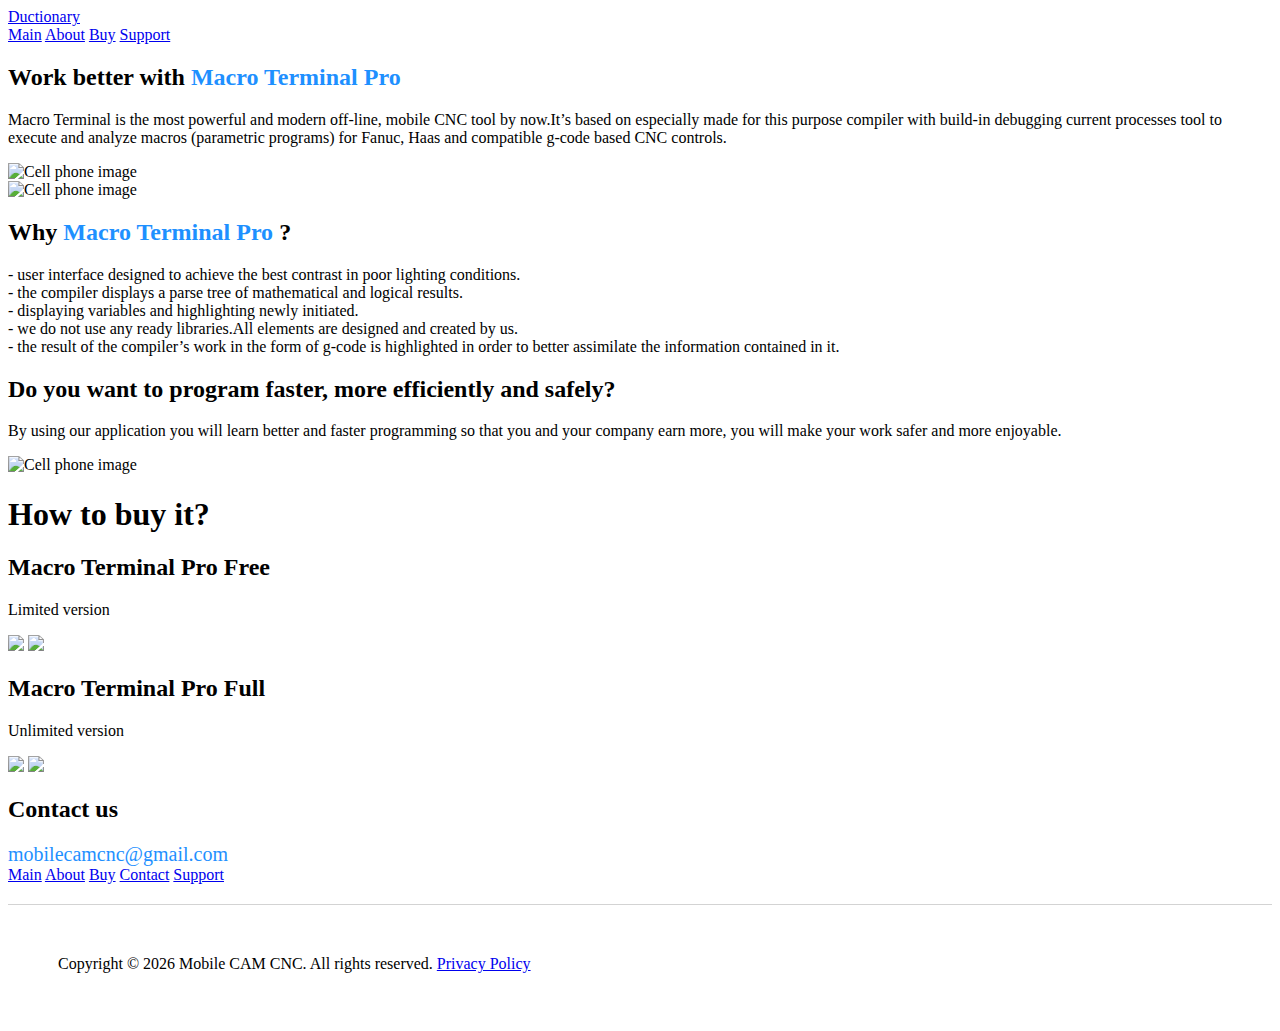
==== index.html @ f8f0e751 "Create index.html" ====
<!DOCTYPE html>
<html>
  <head>
    <meta charset="utf-8">
    <meta name="viewport" content="width=device-width, initial-scale=1">
    <link rel="shortcut icon" href="favicon.png" type="image/png" />
    <link rel="stylesheet" type="text/css" href="index.css">
    <title>Ductionary | beautiful and easy personal custom dictionary</title>
    <meta name="description" content="Ductionary - a beautiful, modern and easy dictionary app to learn many languages." />
    <meta name="keywords" content="" />
    <meta name="robots" content="index, follow">
    <script>
      const $ = id => document.getElementById(id);
    </script>
  </head>
  <body>
    <header>
      <div class="header">
        <a href="#main" class="logo">Ductionary</a>
        <nav class="header-right">
          <a href="#about">Main</a>
          <a href="#about">About</a>
          <a class="selected" href="#buy">Buy</a>
          <a href="#support">Support</a>
        </nav>
      </div>
      
    </header>
    
    <div class="module" id="about">
      <div class="row">
        <div class="column col-medium">
          <div class="desciption-container large-font border">
            <h2>Work better with <span style="color:dodgerBlue;">Macro Terminal Pro</span></h2>
            <p style="text-align: left;">Macro Terminal is the most powerful and modern off-line, mobile CNC tool by now.It’s based on especially made for this purpose compiler with build-in debugging current processes tool to execute and analyze macros (parametric programs) for Fanuc, Haas and compatible g-code based CNC controls.</p>
          </div>
        </div>
        <div class="column col-medium">
          <div class="image-box">
            <div id="mobile-frame">
              <div class="indentation">
                <div class="microphone"></div>
                <div class="lens"></div>
              </div>
              <img src="debugging.png" alt="Cell phone image">
            </div>
          </div>
        </div>
      </div>
    </div>
    <div class="module">
      <div class="row">
        <div class="column col-medium">
          <div class="image-box">
            <div id="mobile-frame">
              <div class="indentation">
                <div class="microphone"></div>
                <div class="lens"></div>
              </div>
              <img src="main.png" alt="Cell phone image">
            </div>
          </div>
        </div>
        <div class="column col-medium">
          <div class="desciption-container large-font">
            <h2>Why <span style="color:dodgerBlue;">Macro Terminal Pro</span> ?</h2>
            <p style="text-align: left;">
              - user interface designed to achieve the best contrast in poor lighting conditions.<br/>
              - the compiler displays a parse tree of mathematical and logical results.<br/>
              - displaying variables and highlighting newly initiated.<br/>
              - we do not use any ready libraries.All elements are designed and created by us.<br/>
              - the result of the compiler’s work in the form of g-code is highlighted in order to better assimilate the information contained in it.<br/>

            </p>
          </div>
        </div>
      </div>
    </div>
    <div class="module">
      <div class="row">
        <div class="column col-medium">
          <div class="desciption-container large-font">
            <h2>Do you want to program faster, more efficiently and safely?</h2>
            <p>By using our application you will learn better and faster programming so that you and your company earn more, you will make your work safer and more enjoyable.</p>
          </div>
        </div>
        <div class="column col-medium">
          <div class="image-box">
            <div id="mobile-frame">
              <div class="indentation">
                <div class="microphone"></div>
                <div class="lens"></div>
              </div>
              <img src="error.png" alt="Cell phone image">
            </div>
          </div>
        </div>
      </div>
    </div>
    <div class="module large-font" id="buy">
      <h1>How to buy it?</h1>
      <div class="row">
        <div class="column col-medium">
          <div class="card free">
            <h2>Macro Terminal Pro Free</h2>
            <p>Limited version</p>
            <a href="https://apps.apple.com/us/app/macro-terminal-pro/id1487702390"><img src="app-store-badge.svg"></a>
            <a href="https://play.google.com/store/apps/details?id=com.kandksoftware.macroterminal"><img src="google-play-badge.svg"></a>
          </div>
        </div>
        <div class="column col-medium">
          <div class="card paid">
            <h2>Macro Terminal Pro Full</h2>
            <p>Unlimited version</p>
            <a href="https://apps.apple.com/us/app/macro-terminal-pro-full/id1487942650"><img src="app-store-badge.svg"></a>
            <a href="https://play.google.com/store/apps/details?id=com.kandksoftware.macroterminalpro"><img src="google-play-badge.svg"></a>
          </div>
        </div>
      </div>
    </div>
    <div class="module large-font" id="support">
      <h2>Contact us</h2>
      <div class="row">
        <div class="column col-full">
          <span style="color:dodgerBlue;font-size: 20px;">mobilecamcnc@gmail.com</span>
        </div>
      </div>
    </div>  
    <footer class="module">
      <div class="row">
        <div class="column col-full">
          <div class="footer-section">
            <a href="#about">Main</a>
            <a href="#about">About</a>
            <a href="#buy">Buy</a>
            <a href="#contact">Contact</a>
            <a href="#support">Support</a>
          </div>
        </div>
      </div>
      <div class="row">
        <div class="column col-full" style="border-top: 1px solid lightGray;margin-top:20px;padding: 50px;">
          <span>Copyright © <span id="date"></span> Mobile CAM CNC. All rights reserved.</span>
          <a href="privacy-policy.html">Privacy Policy</a>
        </div>
      </div>
    </footer>
    <script>
      $('date').innerHTML = new Date().getFullYear();
    </script>
  </body>
</html>
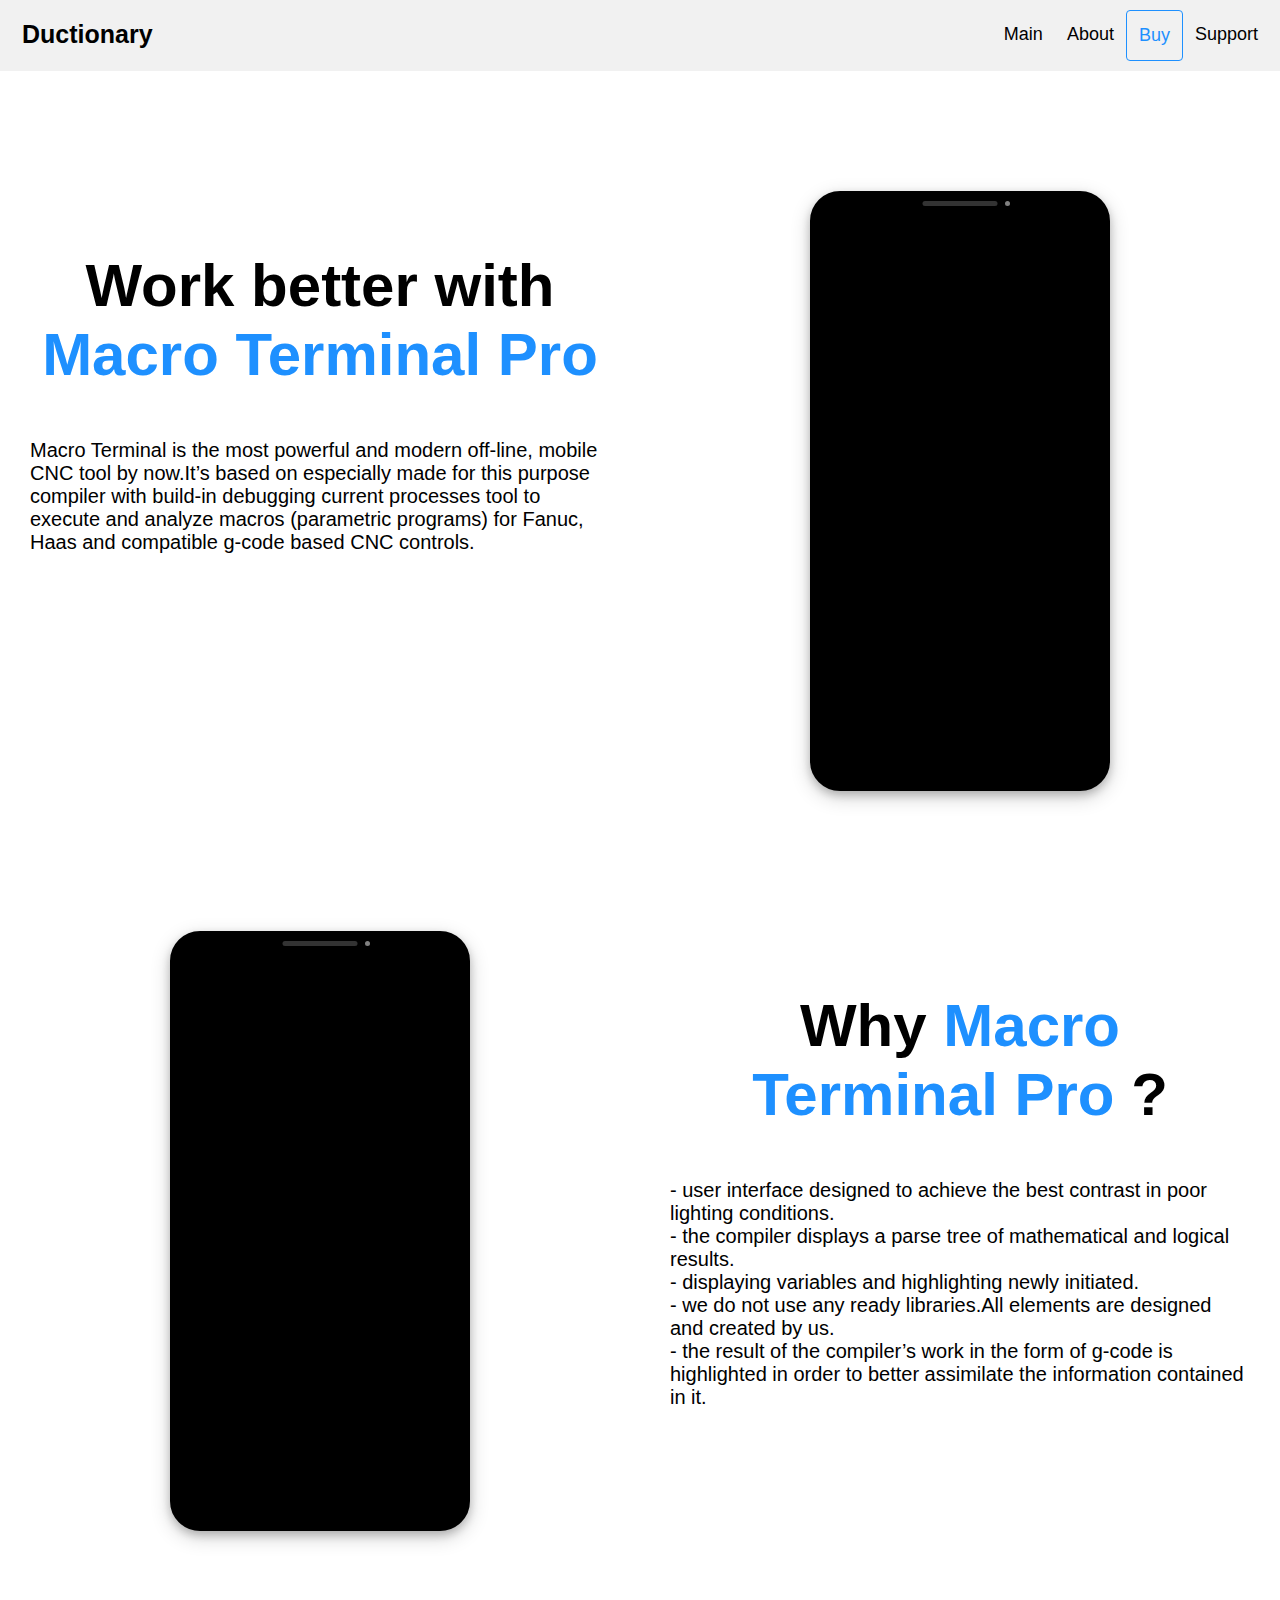
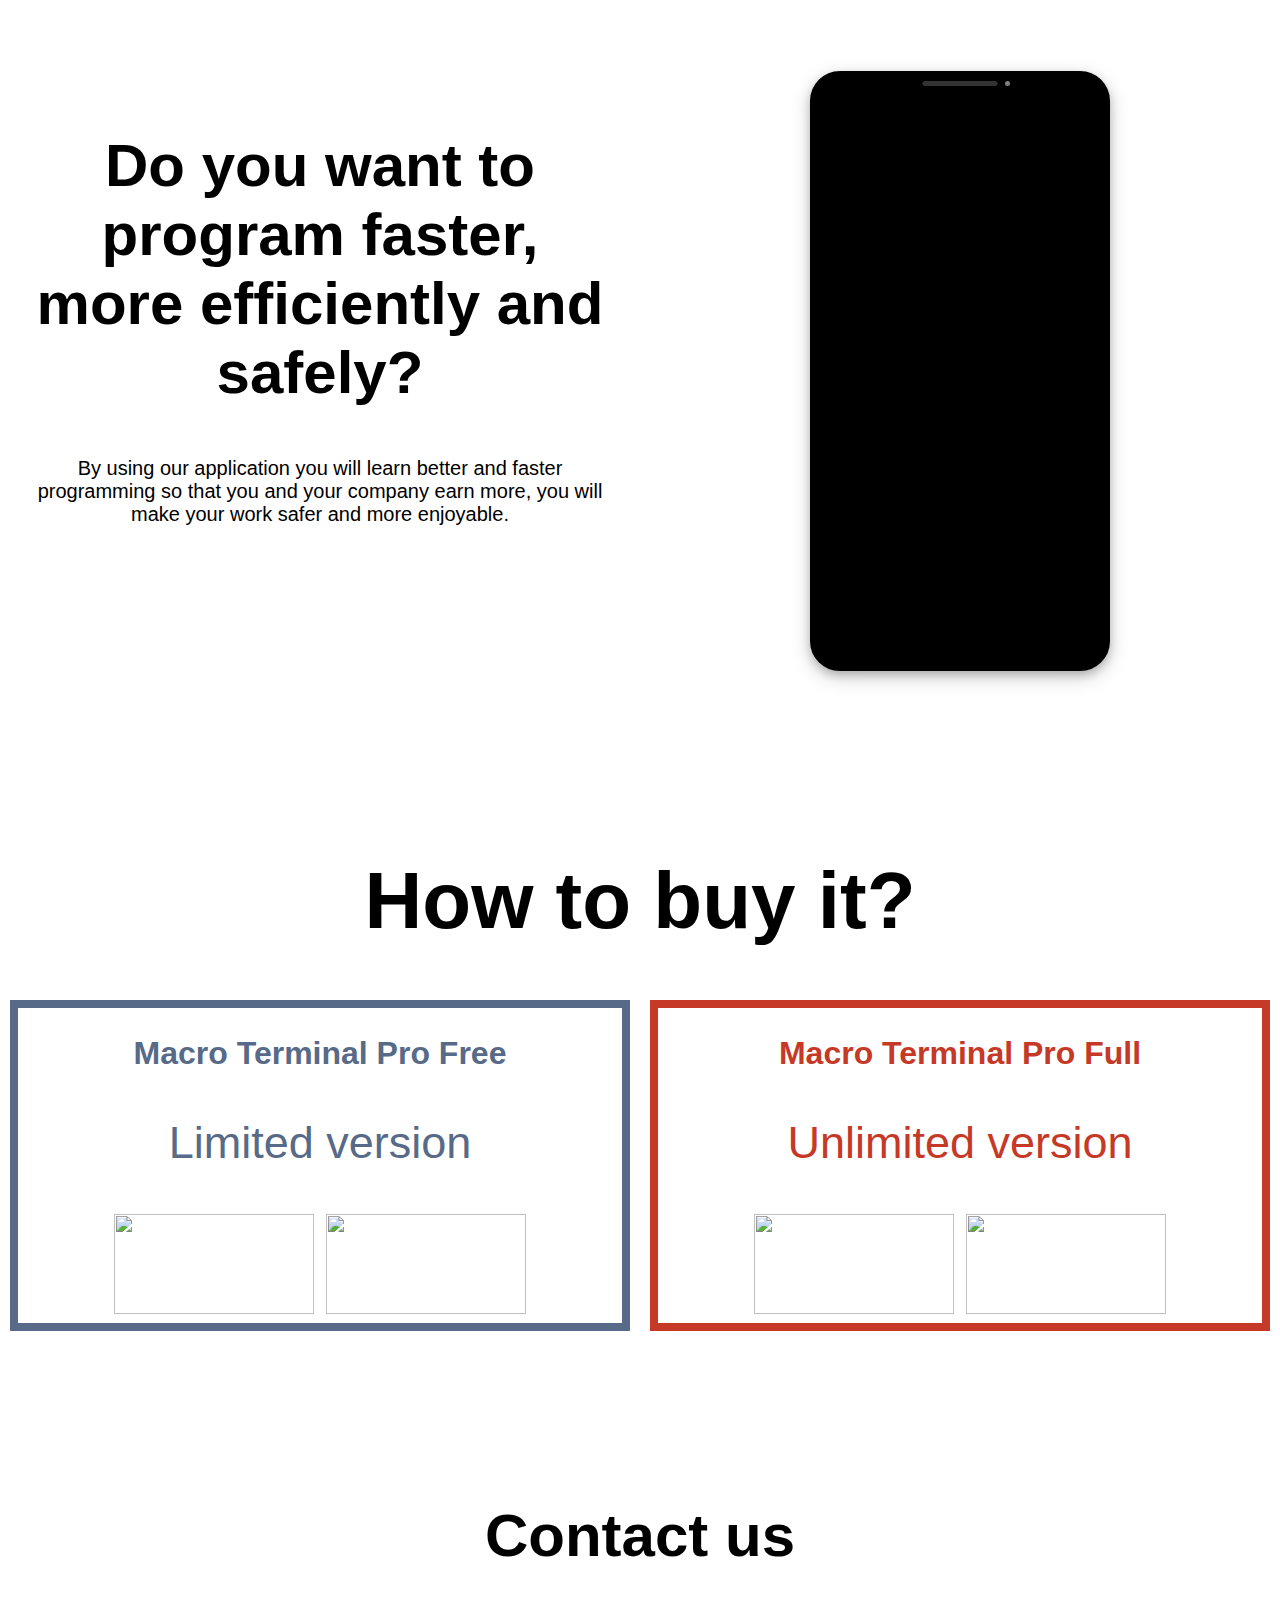
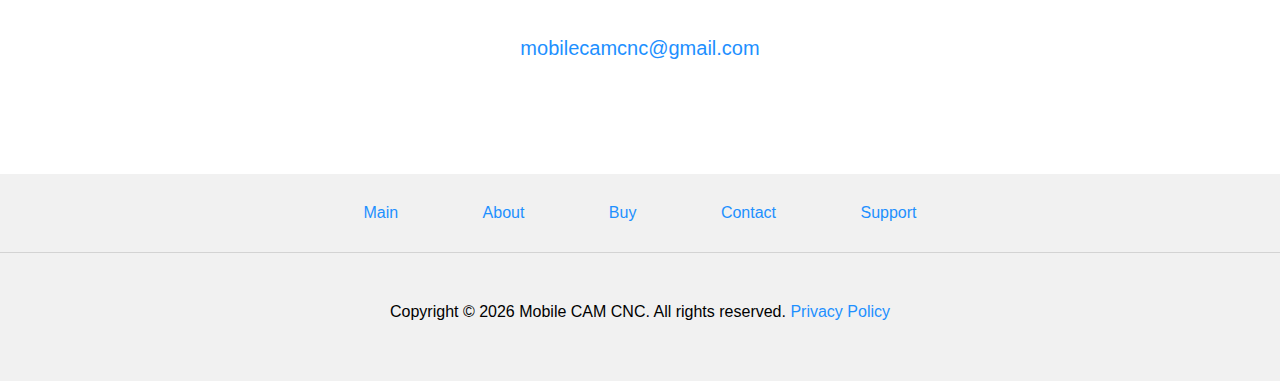
==== commit 553226d7: "Update index.html" ====
--- a/index.html
+++ b/index.html
@@ -5,7 +5,7 @@
     <meta charset="utf-8">
     <meta name="viewport" content="width=device-width, initial-scale=1">
     <link rel="shortcut icon" href="favicon.png" type="image/png" />
-    <link rel="stylesheet" type="text/css" href="index.css">
+    <link rel="stylesheet" type="text/css" href="main.css">
     <title>Ductionary | beautiful and easy personal custom dictionary</title>
     <meta name="description" content="Ductionary - a beautiful, modern and easy dictionary app to learn many languages." />
     <meta name="keywords" content="" />
--- a/main.css
+++ b/main.css
@@ -0,0 +1,273 @@
+
+#mobile-frame{
+  width: 300px;
+  height: 600px;
+  background-color: #000;
+  border-radius:30px;
+  border: 10px solid #000;
+  position: relative;
+  box-shadow: 0 4px 8px 0 rgba(0, 0, 0, 0.2), 0 6px 20px 0 rgba(0, 0, 0, 0.19);
+  margin: auto;
+}
+
+#mobile-frame .indentation{
+  position: absolute;
+  height: 20px;
+  width: 150px;
+  left: 50%;
+  top:0;
+  transform: translate(-50%,0);
+  z-index: 2;
+  background-color: #000;
+  border-radius: 0px 0px 15px 15px;
+  text-align: center;
+}
+
+#mobile-frame .microphone{
+  position: absolute;
+  width: 50%;
+  height: 5px;
+  border-radius: 20px;
+  left: 50%;
+  top:0;
+  transform: translate(-50%,0);
+  background-color: rgb(51,51,51);
+}
+
+#mobile-frame .lens{
+  position: absolute;
+  width: 5px;
+  height: 5px;
+  border-radius: 20px;
+  right: 25px;
+  top:0;
+  background-color: gray;
+}
+
+#mobile-frame img{
+  width: 100%;
+  height: 100%;
+  border-radius: 20px;
+}
+
+/* HEADER */
+
+
+.header {
+  overflow: hidden;
+  background-color: #f1f1f1;
+  padding: 10px 10px;
+}
+
+.header a {
+  float: left;
+  color: black;
+  text-align: center;
+  padding: 12px;
+  text-decoration: none;
+  font-size: 18px; 
+  line-height: 25px;
+  border-radius: 4px;
+}
+
+.header a.logo {
+  font-size: 25px;
+  font-weight: bold;
+}
+
+.header a:hover {
+  color: dodgerblue;
+}
+
+.header a.active {
+  color: dodgerblue;
+}
+
+.header-right {
+  float: right;
+}
+
+@media screen and (max-width: 600px) {
+  .header a {
+    float: none;
+    display: block;
+    text-align: left;
+  }
+  
+  .header-right {
+    float: none;
+  }
+}
+
+.header .selected{
+  color: dodgerblue;
+  border:1px solid dodgerblue;
+}
+
+/* MAIN */
+
+
+*{
+  box-sizing: border-box;
+}
+
+html,
+body{
+  font-family: Arial, Helvetica, sans-serif;
+  margin:0;
+}
+
+.column {
+  float: left;
+  padding: 0 10px;
+}
+
+.col-full{
+  width: 100%;
+}
+
+.col-large{
+  width: 75%;
+}
+
+.col-medium{
+  width: 50%;
+}
+
+.col-small{
+  width: 33.333%;
+}
+
+.col-tiny{
+  width: 25%;
+}
+
+.row {
+  margin: 0px;
+}
+
+.row:after {
+  content: "";
+  display: table;
+  clear: both;
+}
+
+@media screen and (max-width: 800px) {
+  .column {
+    width: 100%;
+    display: block;
+    margin-bottom: 20px;
+  }
+  
+  .large-font{
+    font-size: 25px !important;
+  }
+}
+
+.desciption-container{
+  padding: 20px;
+}
+
+.large-font{
+  font-size: 40px;
+}
+
+.large-font p{
+  font-size: 20px !important;
+}
+
+.image-box{
+  padding: 10px;
+}
+
+.module{
+  text-align: center;
+  margin-top: 100px;
+  padding: 10px 0px;
+}
+
+.module .title{
+  font-size: 40px;
+}
+
+#pricing{
+  text-align: center;
+}
+
+a{
+  text-decoration: none;
+  color:dodgerBlue;
+}
+
+  
+
+/* CARD */
+
+.card {
+  text-align: center;
+  background-color: #fff;
+}
+
+.free{
+  border: 8px solid #576A87;
+  color: #576A87;
+}
+
+.free h2{
+   color: #576A87;
+    font-size:0.8em;
+ }
+
+.paid{
+  border: 8px solid #C53926;
+  color: #C53926;
+}
+
+.paid h2{
+  color: #C53926;
+  font-size:0.8em;
+}
+
+@media screen and (max-width: 800px) {
+  .free h2,
+  .paid h2{
+    font-size:1em;
+  }
+}
+
+.card img{
+  height: 100px;
+  width: 200px;
+  display: inline;
+}
+
+.card p{
+  font-size: 45px !important;
+}
+
+/* FOOTER */
+
+footer{
+  background-color:#f1f1f1;
+  width: 100%;
+  position: absolute;
+}
+
+.footer-section{
+   width: 100%;
+   height: auto;
+   text-align: center;
+   margin-top: 10px;
+   padding: 10px;
+}
+
+.footer-section a{
+   display: inline-block;
+   margin:0px 40px;
+}
+
+@media screen and (max-width: 680px) {
+  .footer-section a {
+    margin:0px 10px;
+  }
+}
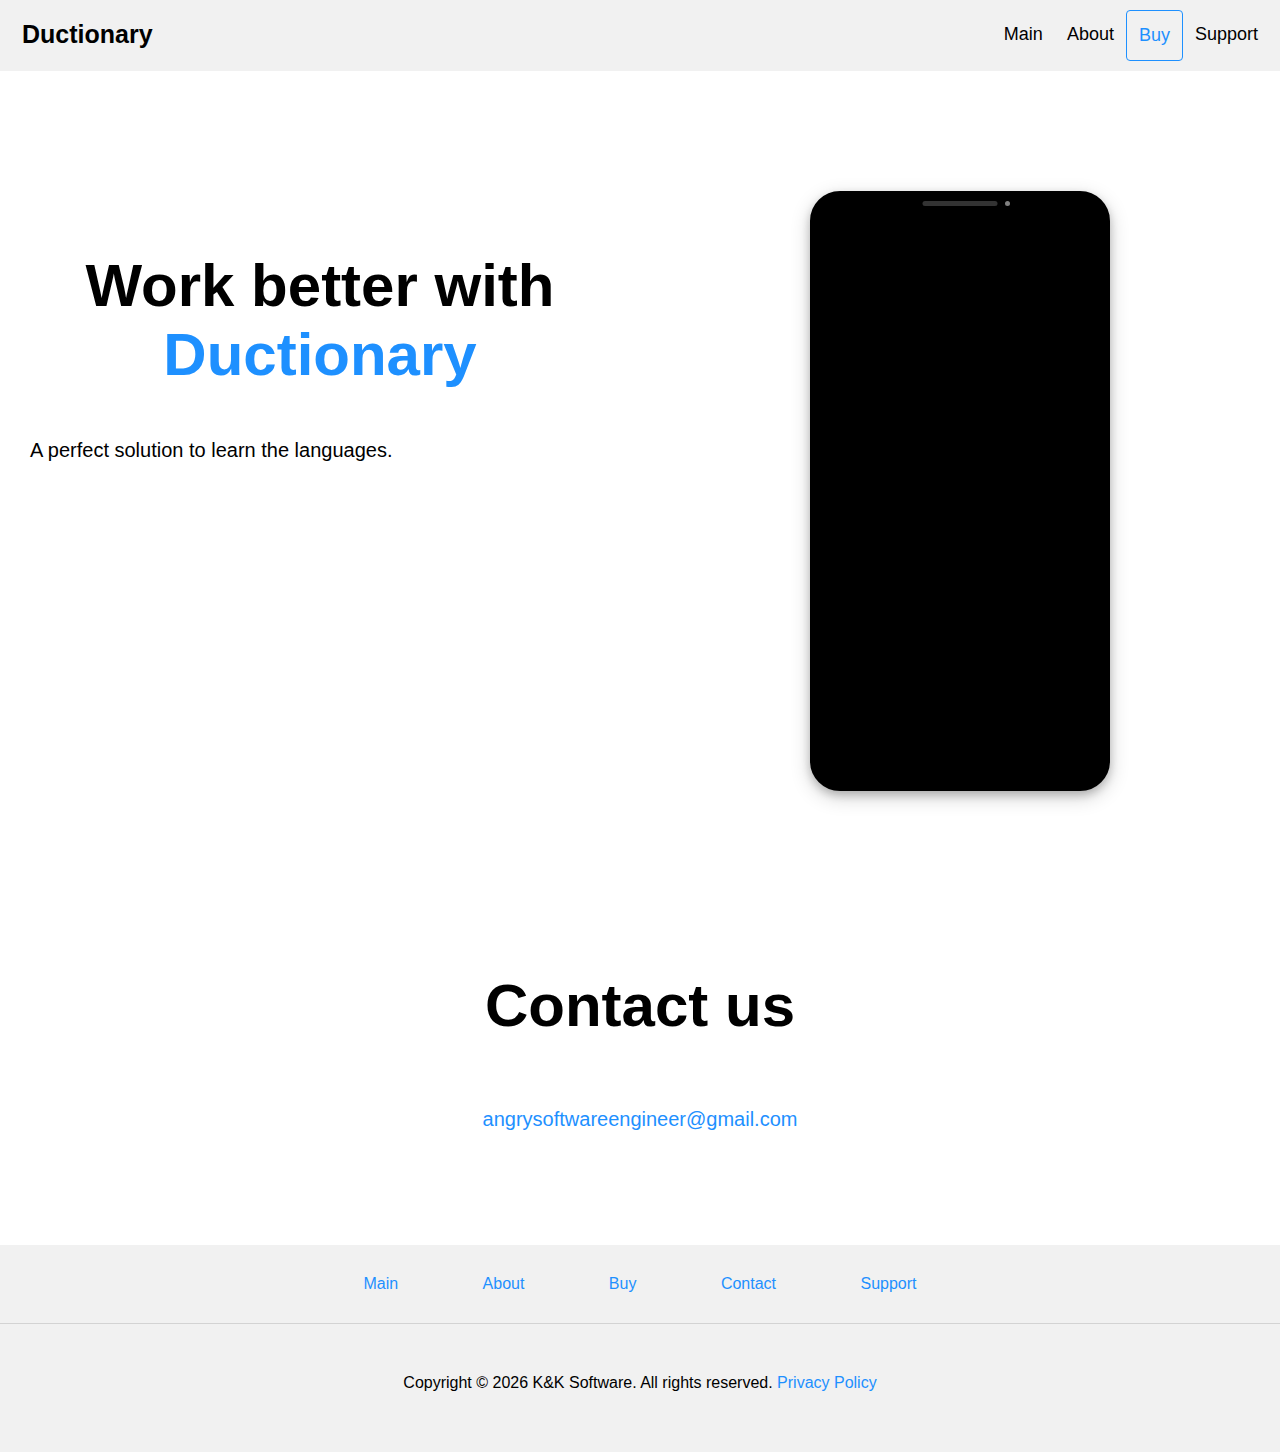
==== commit 86e96ca9: "Update index.html" ====
--- a/index.html
+++ b/index.html
@@ -32,8 +32,8 @@
       <div class="row">
         <div class="column col-medium">
           <div class="desciption-container large-font border">
-            <h2>Work better with <span style="color:dodgerBlue;">Macro Terminal Pro</span></h2>
-            <p style="text-align: left;">Macro Terminal is the most powerful and modern off-line, mobile CNC tool by now.It’s based on especially made for this purpose compiler with build-in debugging current processes tool to execute and analyze macros (parametric programs) for Fanuc, Haas and compatible g-code based CNC controls.</p>
+            <h2>Work better with <span style="color:dodgerBlue;">Ductionary</span></h2>
+            <p style="text-align: left;">A perfect solution to learn the languages.</p>
           </div>
         </div>
         <div class="column col-medium">
@@ -43,87 +43,18 @@
                 <div class="microphone"></div>
                 <div class="lens"></div>
               </div>
-              <img src="debugging.png" alt="Cell phone image">
+              <img src="1.png" alt="dictionary">
             </div>
           </div>
         </div>
       </div>
     </div>
-    <div class="module">
-      <div class="row">
-        <div class="column col-medium">
-          <div class="image-box">
-            <div id="mobile-frame">
-              <div class="indentation">
-                <div class="microphone"></div>
-                <div class="lens"></div>
-              </div>
-              <img src="main.png" alt="Cell phone image">
-            </div>
-          </div>
-        </div>
-        <div class="column col-medium">
-          <div class="desciption-container large-font">
-            <h2>Why <span style="color:dodgerBlue;">Macro Terminal Pro</span> ?</h2>
-            <p style="text-align: left;">
-              - user interface designed to achieve the best contrast in poor lighting conditions.<br/>
-              - the compiler displays a parse tree of mathematical and logical results.<br/>
-              - displaying variables and highlighting newly initiated.<br/>
-              - we do not use any ready libraries.All elements are designed and created by us.<br/>
-              - the result of the compiler’s work in the form of g-code is highlighted in order to better assimilate the information contained in it.<br/>
-
-            </p>
-          </div>
-        </div>
-      </div>
-    </div>
-    <div class="module">
-      <div class="row">
-        <div class="column col-medium">
-          <div class="desciption-container large-font">
-            <h2>Do you want to program faster, more efficiently and safely?</h2>
-            <p>By using our application you will learn better and faster programming so that you and your company earn more, you will make your work safer and more enjoyable.</p>
-          </div>
-        </div>
-        <div class="column col-medium">
-          <div class="image-box">
-            <div id="mobile-frame">
-              <div class="indentation">
-                <div class="microphone"></div>
-                <div class="lens"></div>
-              </div>
-              <img src="error.png" alt="Cell phone image">
-            </div>
-          </div>
-        </div>
-      </div>
-    </div>
-    <div class="module large-font" id="buy">
-      <h1>How to buy it?</h1>
-      <div class="row">
-        <div class="column col-medium">
-          <div class="card free">
-            <h2>Macro Terminal Pro Free</h2>
-            <p>Limited version</p>
-            <a href="https://apps.apple.com/us/app/macro-terminal-pro/id1487702390"><img src="app-store-badge.svg"></a>
-            <a href="https://play.google.com/store/apps/details?id=com.kandksoftware.macroterminal"><img src="google-play-badge.svg"></a>
-          </div>
-        </div>
-        <div class="column col-medium">
-          <div class="card paid">
-            <h2>Macro Terminal Pro Full</h2>
-            <p>Unlimited version</p>
-            <a href="https://apps.apple.com/us/app/macro-terminal-pro-full/id1487942650"><img src="app-store-badge.svg"></a>
-            <a href="https://play.google.com/store/apps/details?id=com.kandksoftware.macroterminalpro"><img src="google-play-badge.svg"></a>
-          </div>
-        </div>
-      </div>
-    </div>
+    
     <div class="module large-font" id="support">
       <h2>Contact us</h2>
       <div class="row">
         <div class="column col-full">
-          <span style="color:dodgerBlue;font-size: 20px;">mobilecamcnc@gmail.com</span>
+          <span style="color:dodgerBlue;font-size: 20px;">angrysoftwareengineer@gmail.com</span>
         </div>
       </div>
     </div>  
@@ -141,7 +72,7 @@
       </div>
       <div class="row">
         <div class="column col-full" style="border-top: 1px solid lightGray;margin-top:20px;padding: 50px;">
-          <span>Copyright © <span id="date"></span> Mobile CAM CNC. All rights reserved.</span>
+          <span>Copyright © <span id="date"></span> K&K Software. All rights reserved.</span>
           <a href="privacy-policy.html">Privacy Policy</a>
         </div>
       </div>
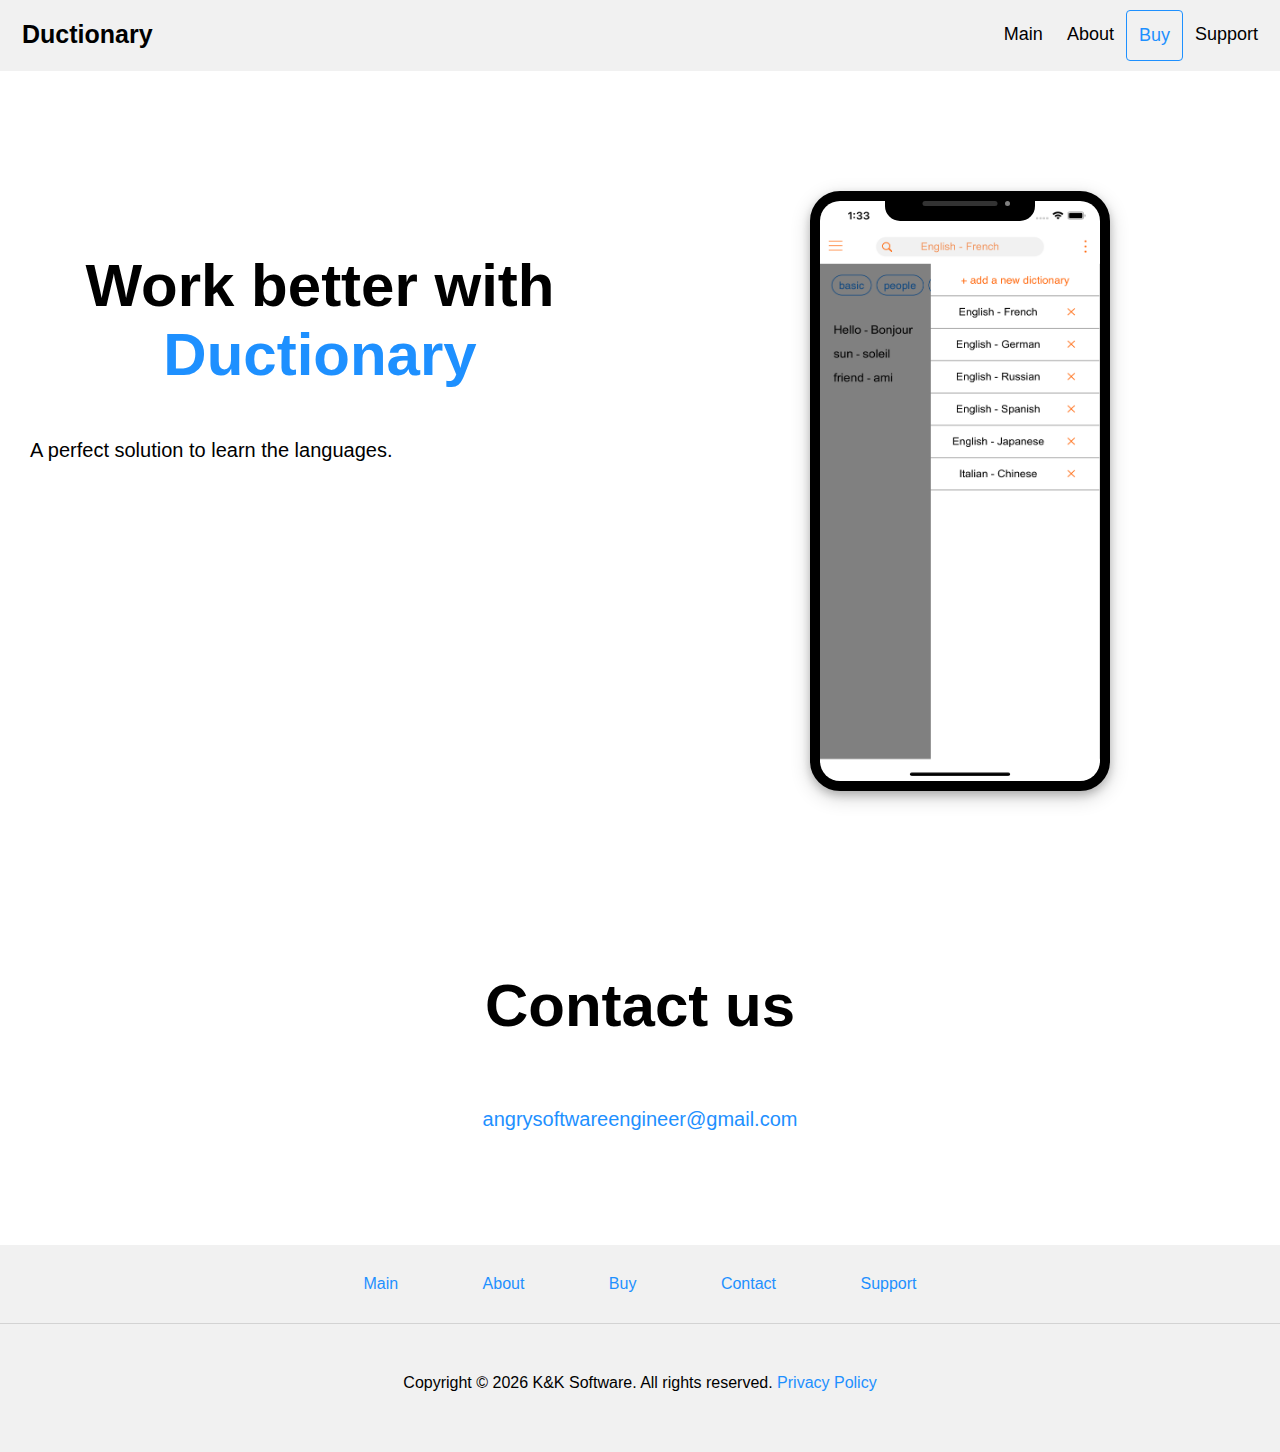
==== commit 1bdaab3c: "Update index.html" ====
--- a/index.html
+++ b/index.html
@@ -43,7 +43,7 @@
                 <div class="microphone"></div>
                 <div class="lens"></div>
               </div>
-              <img src="1.png" alt="dictionary">
+              <img src="2.png" alt="dictionary">
             </div>
           </div>
         </div>
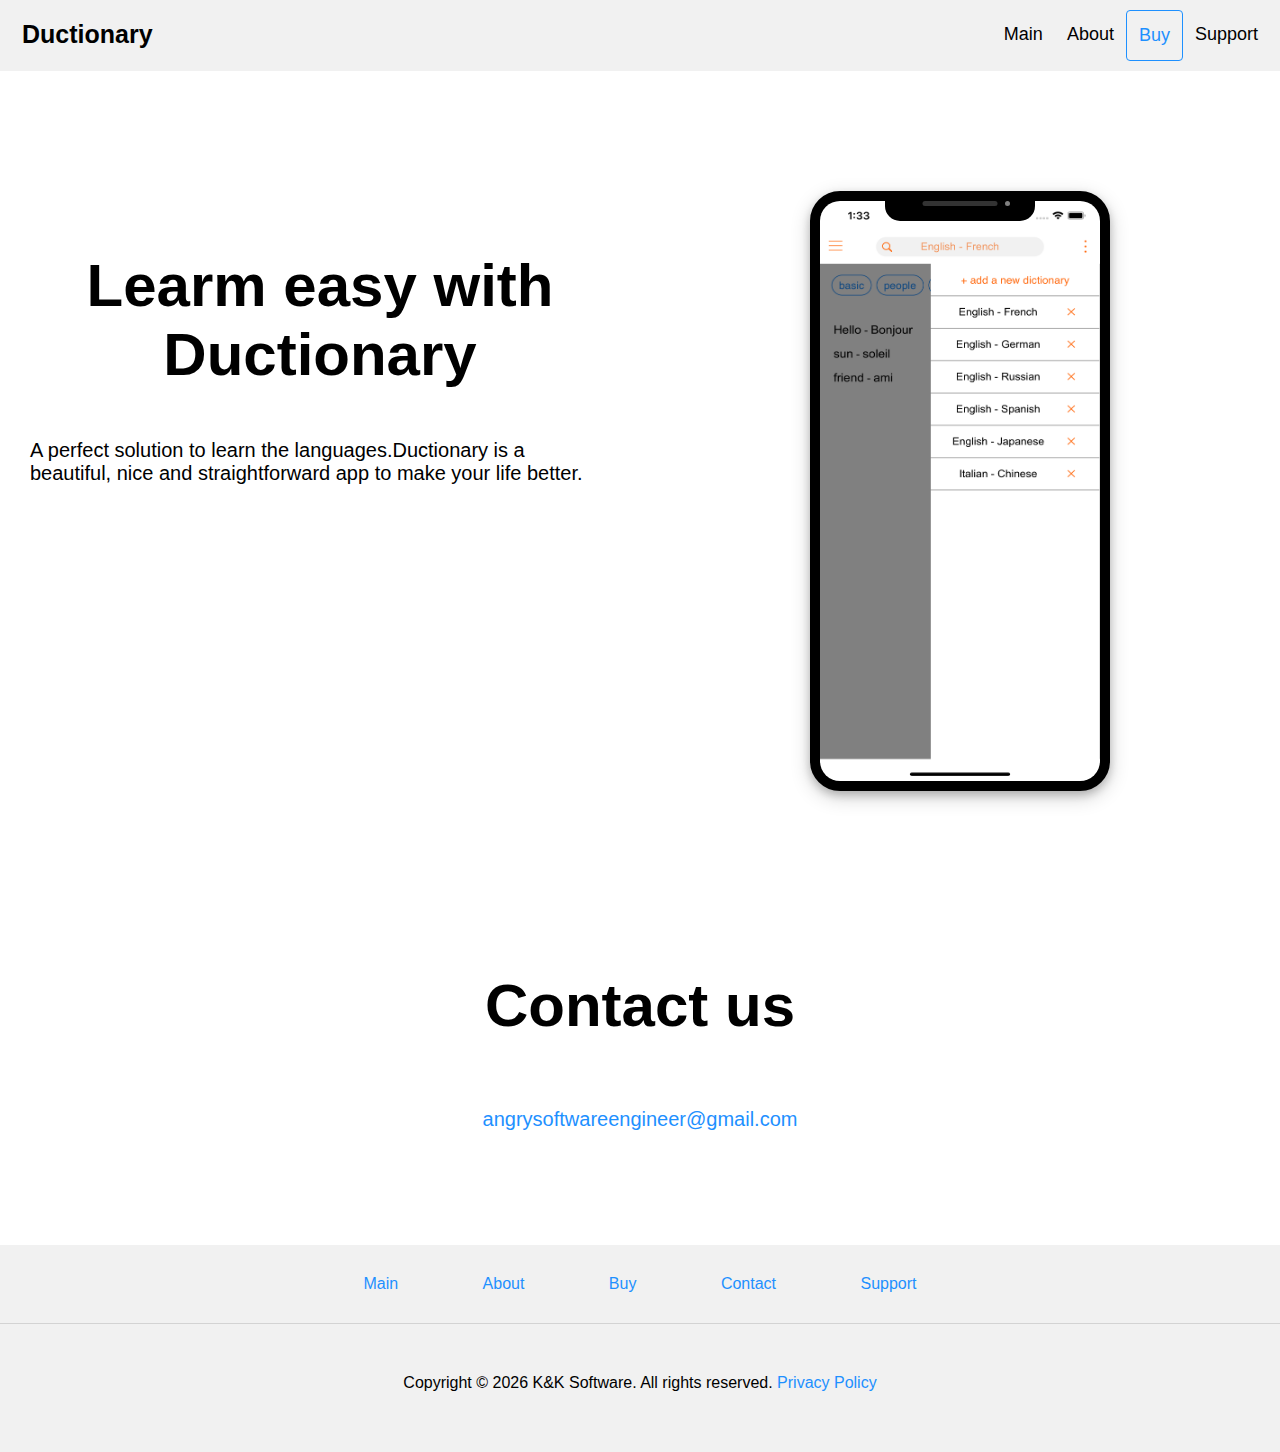
==== commit 733dda92: "Update index.html" ====
--- a/index.html
+++ b/index.html
@@ -32,8 +32,8 @@
       <div class="row">
         <div class="column col-medium">
           <div class="desciption-container large-font border">
-            <h2>Work better with <span style="color:dodgerBlue;">Ductionary</span></h2>
-            <p style="text-align: left;">A perfect solution to learn the languages.</p>
+            <h2>Learm easy with Ductionary</span></h2>
+            <p style="text-align: left;">A perfect solution to learn the languages.Ductionary is a beautiful, nice and straightforward app to make your life better.</p>
           </div>
         </div>
         <div class="column col-medium">
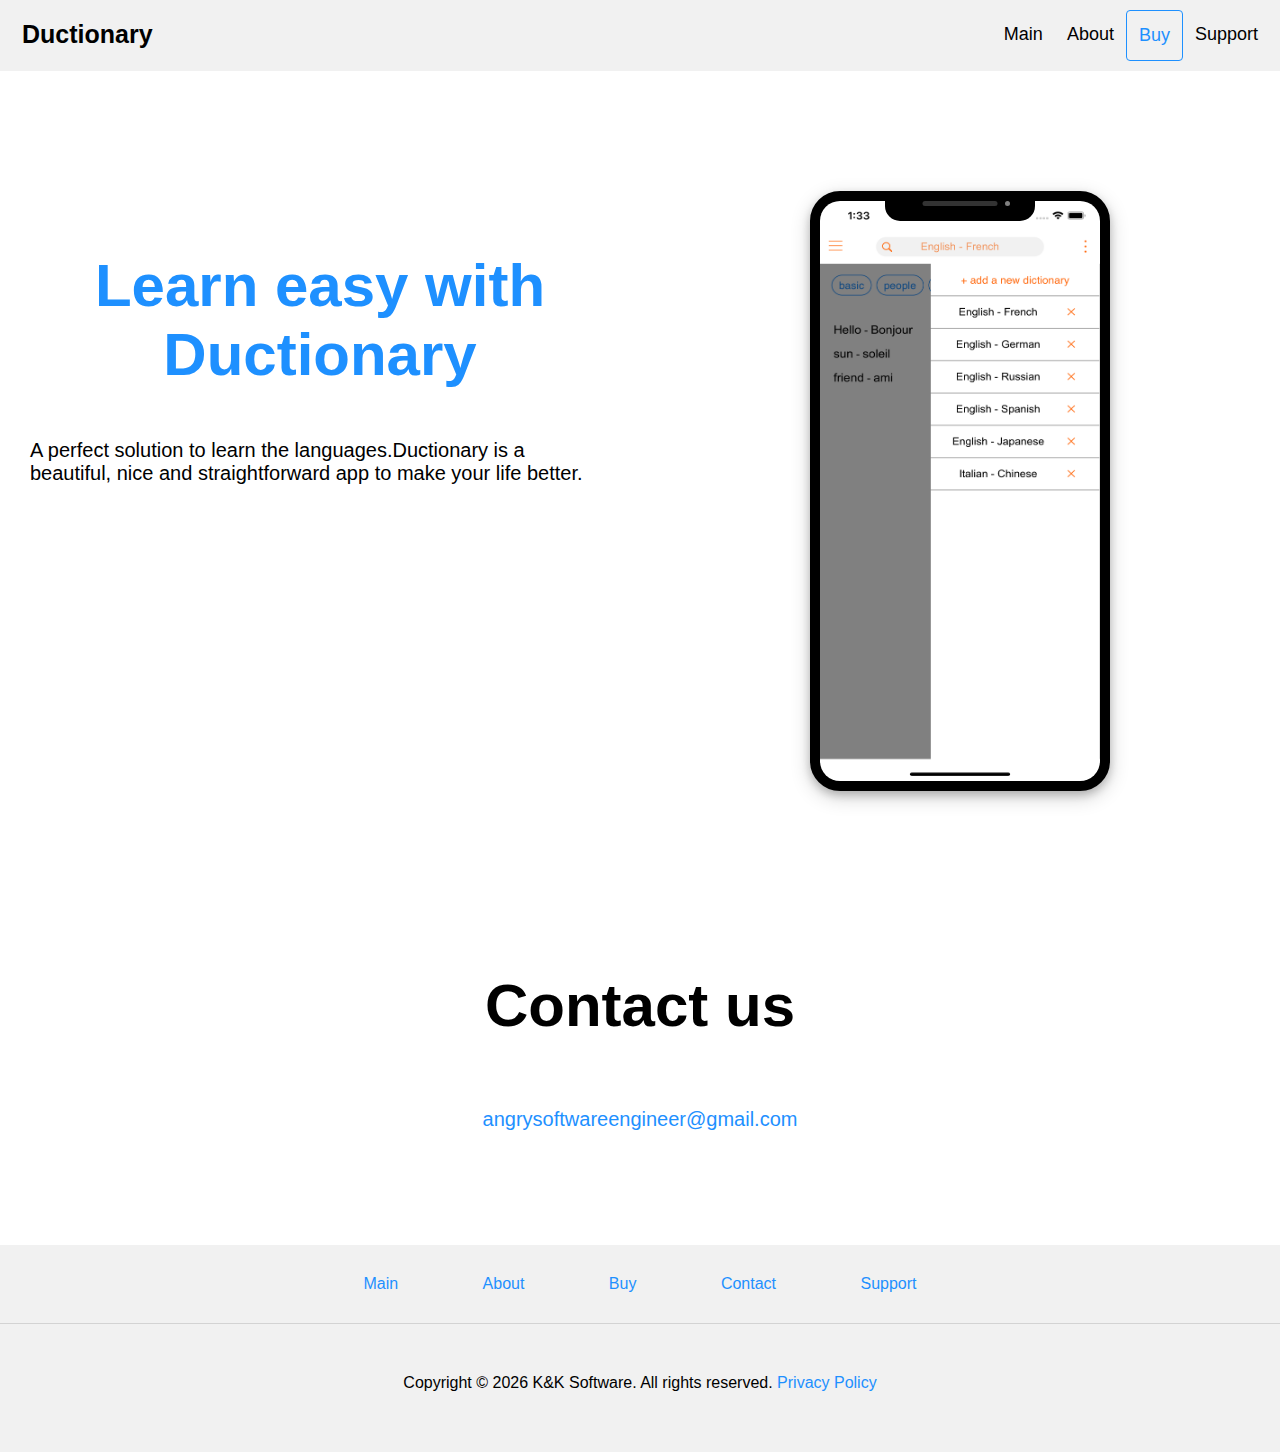
==== commit f5b670a2: "Update index.html" ====
--- a/index.html
+++ b/index.html
@@ -32,7 +32,7 @@
       <div class="row">
         <div class="column col-medium">
           <div class="desciption-container large-font border">
-            <h2>Learm easy with Ductionary</span></h2>
+            <h2><span style="color:dodgerBlue;">Learn easy with Ductionary</span></h2>
             <p style="text-align: left;">A perfect solution to learn the languages.Ductionary is a beautiful, nice and straightforward app to make your life better.</p>
           </div>
         </div>
